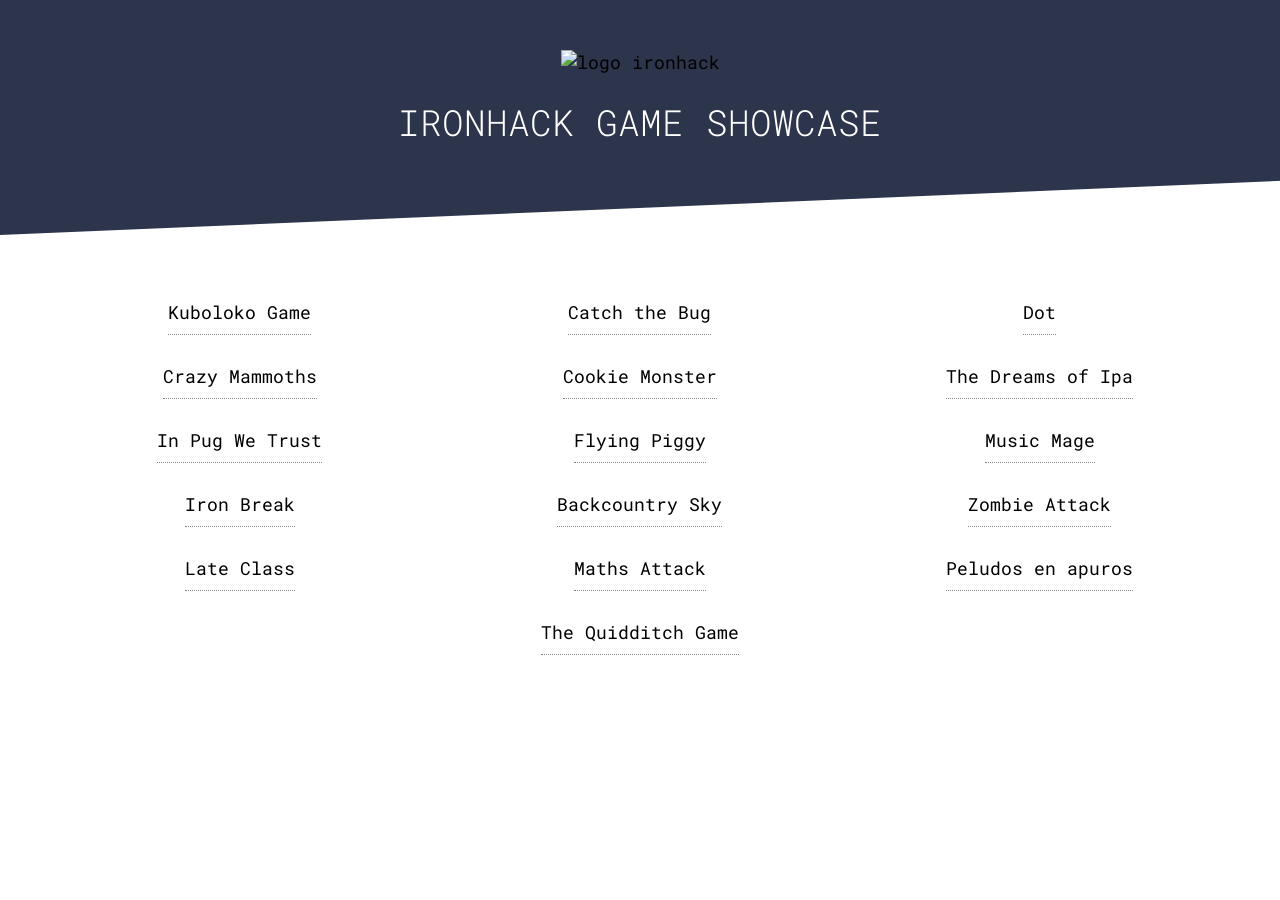
==== index.html @ 3bb27ac2 "added readme" ====
<!DOCTYPE html>
<html lang="en">
  <head>
    <meta charset="UTF-8" />
    <meta name="viewport" content="width=device-width, initial-scale=1.0" />
    <meta http-equiv="X-UA-Compatible" content="ie=edge" />
    <link rel="stylesheet" href="styles.css" />
    <link href="https://fonts.googleapis.com/css?family=Roboto+Mono:300,400" rel="stylesheet" />
    <title>Iron Games</title>
  </head>
  <body>
    <div class="logo">
      <img src="https://ironhacktas.github.io/iron-games/img/logo.svg" alt="logo ironhack" />
      <h1>Ironhack game showcase</h1>
    </div>
    <div class="container">
      <ul>
        <!-- <li><a target="_blank" href="https://ironhacktas.github.io/iron-games/escape-room/index.html">Escape Room</a></li> -->
        <!-- <li><a target="_blank" href="https://yunevk.github.io/Kokoro/">Kokoro</a></li> -->
        <!-- <li><a target="_blank" href="https://ironhacktas.github.io/iron-games/tris-te/index.html">tris-te</a></li> -->
        <li><a target="_blank" href="https://keidu.github.io/kubolokoGame/">Kuboloko Game</a></li>
        <li><a target="_blank" href="https://ironhacktas.github.io/iron-games/mammoths/index.html">Crazy Mammoths</a></li>
        <li><a target="_blank" href="https://evilloh.github.io/In-Pug-We-Trust/">In Pug We Trust</a></li>
        <li><a target="_blank" href="https://sandratejedor.github.io/IronBreak/">Iron Break</a></li>

        <li><a target="_blank" href="https://mariashecodes.github.io/LateClass/">Late Class</a></li>
      </ul>
      <ul>
        <li><a target="_blank" href="https://gomezortiz.github.io/Catch-the-Bug/">Catch the Bug</a></li>
        <li><a target="_blank" href="https://ironhacktas.github.io/iron-games/cookie-monster/index.html">Cookie Monster</a></li>
        <li><a target="_blank" href="https://raluca-andreea.github.io/Flying-piggy/">Flying Piggy</a></li>
        <li><a target="_blank" href="https://ironhacktas.github.io/iron-games/sky/index.html">Backcountry Sky</a></li>
        <li><a target="_blank" href="https://lulastray.github.io/videojuego-Maths-Attack/">Maths Attack</a></li>
        <li><a target="_blank" href="https://marta-rodi.github.io/quidditch-game/">The Quidditch Game</a></li>
      </ul>
      <ul>
        <li><a target="_blank" href="https://ironhacktas.github.io/iron-games/dot/index.html">Dot</a></li>
        <li><a target="_blank" href="https://kikeanaya.github.io/ipacava/">The Dreams of Ipa</a></li>
        <li><a target="_blank" href="https://teo-lopez.github.io/LoomPractice/">Music Mage</a></li>
        <li><a target="_blank" href="https://tinoguti.github.io/zombie-attack/">Zombie Attack</a></li>
        <li><a target="_blank" href="https://ladycrispy.github.io/Peludos-en-Apuros/">Peludos en apuros</a></li>
      </ul>
    </div>
  </body>
</html>
---- styles.css ----
body {
    font-family: 'Roboto Mono', monospace;
    font-size: 18px;
    color: black;
    padding: 0;
    margin: 0;
}

.logo {
    padding: 50px 0 10px;
    margin-bottom: 120px;
    text-align: center;
    background: #2d354c;
    position: relative;
}

.logo:after {
    content: "";
    position: absolute;
    width: 100vw;
    border-bottom: 65px solid transparent;
    border-left: 120vw solid #2d354c;
    left: 0;
}

h1 {
    text-transform: uppercase;
    font-weight: 300;
    color: white;
}

.container {
    width: 1200px;
    max-width: 100%;
    margin: 0 auto;
    box-sizing: border-box;
    display: flex;
    flex-wrap: wrap;
}

ul {
    width: 33.33%;
    list-style: none;
    text-align: center;
    margin: 0 0 30px;
    padding: 0;
}

li {
    margin-bottom: 40px;
}

a {
    text-decoration: none;
    color: black;
    border-bottom: 1px dotted grey;
    padding-bottom: 10px;
}

a:hover {
    color: #32c3ff;
}

@media screen and (max-width:1199px) {
    ul {
        width: 50%;
    }
}

@media screen and (max-width:767px) {
    ul {
        width: 100%;
    }
}
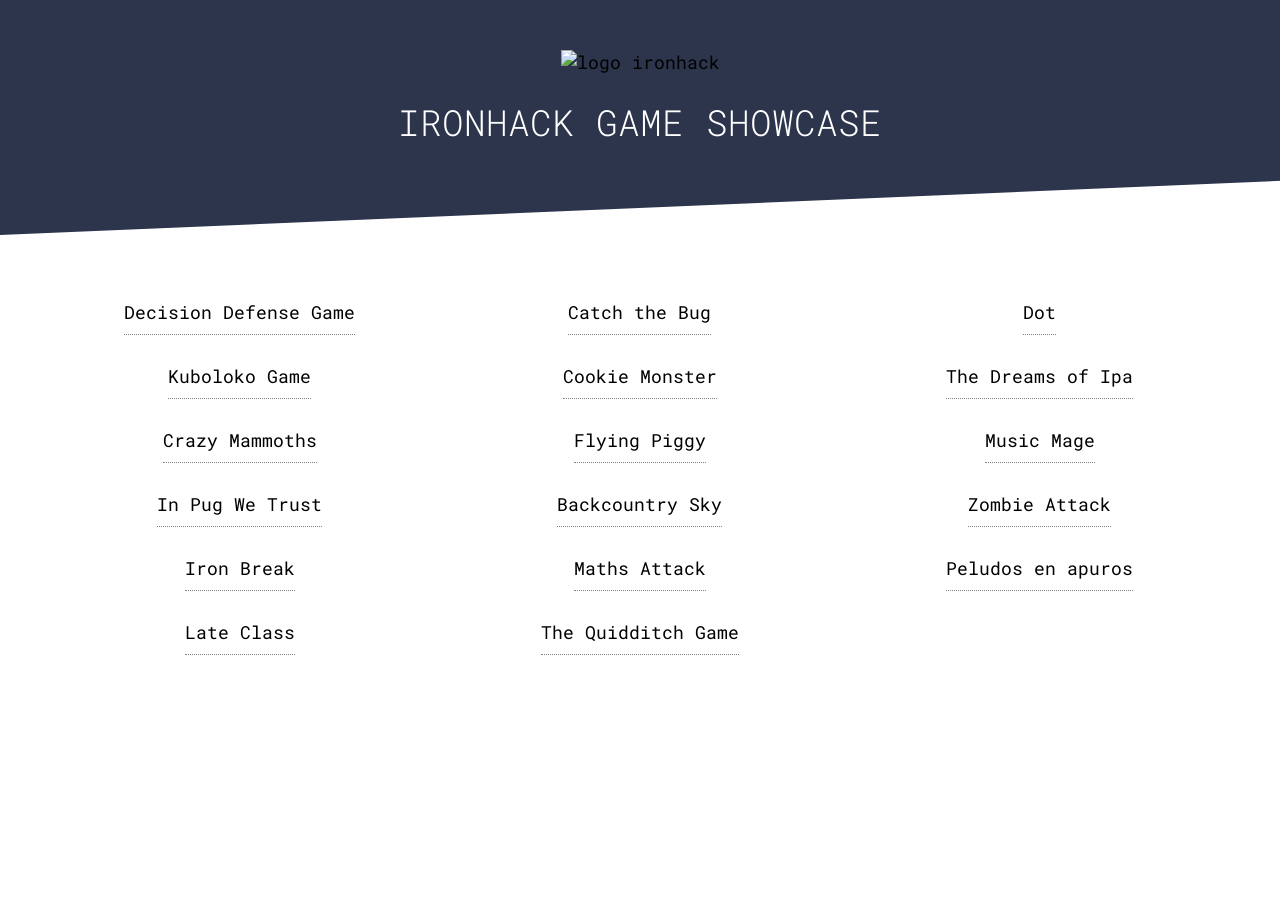
==== commit b96bb6ef: "added one more game" ====
--- a/index.html
+++ b/index.html
@@ -18,6 +18,7 @@
         <!-- <li><a target="_blank" href="https://ironhacktas.github.io/iron-games/escape-room/index.html">Escape Room</a></li> -->
         <!-- <li><a target="_blank" href="https://yunevk.github.io/Kokoro/">Kokoro</a></li> -->
         <!-- <li><a target="_blank" href="https://ironhacktas.github.io/iron-games/tris-te/index.html">tris-te</a></li> -->
+        <li><a target="_blank" href="https://ncairos.github.io/Decision-Defense-Game/">Decision Defense Game</a></li>
         <li><a target="_blank" href="https://keidu.github.io/kubolokoGame/">Kuboloko Game</a></li>
         <li><a target="_blank" href="https://ironhacktas.github.io/iron-games/mammoths/index.html">Crazy Mammoths</a></li>
         <li><a target="_blank" href="https://evilloh.github.io/In-Pug-We-Trust/">In Pug We Trust</a></li>
--- a/styles.css
+++ b/styles.css
@@ -1,3 +1,6 @@
+html {
+    overflow: hidden;
+}
 body {
     font-family: 'Roboto Mono', monospace;
     font-size: 18px;
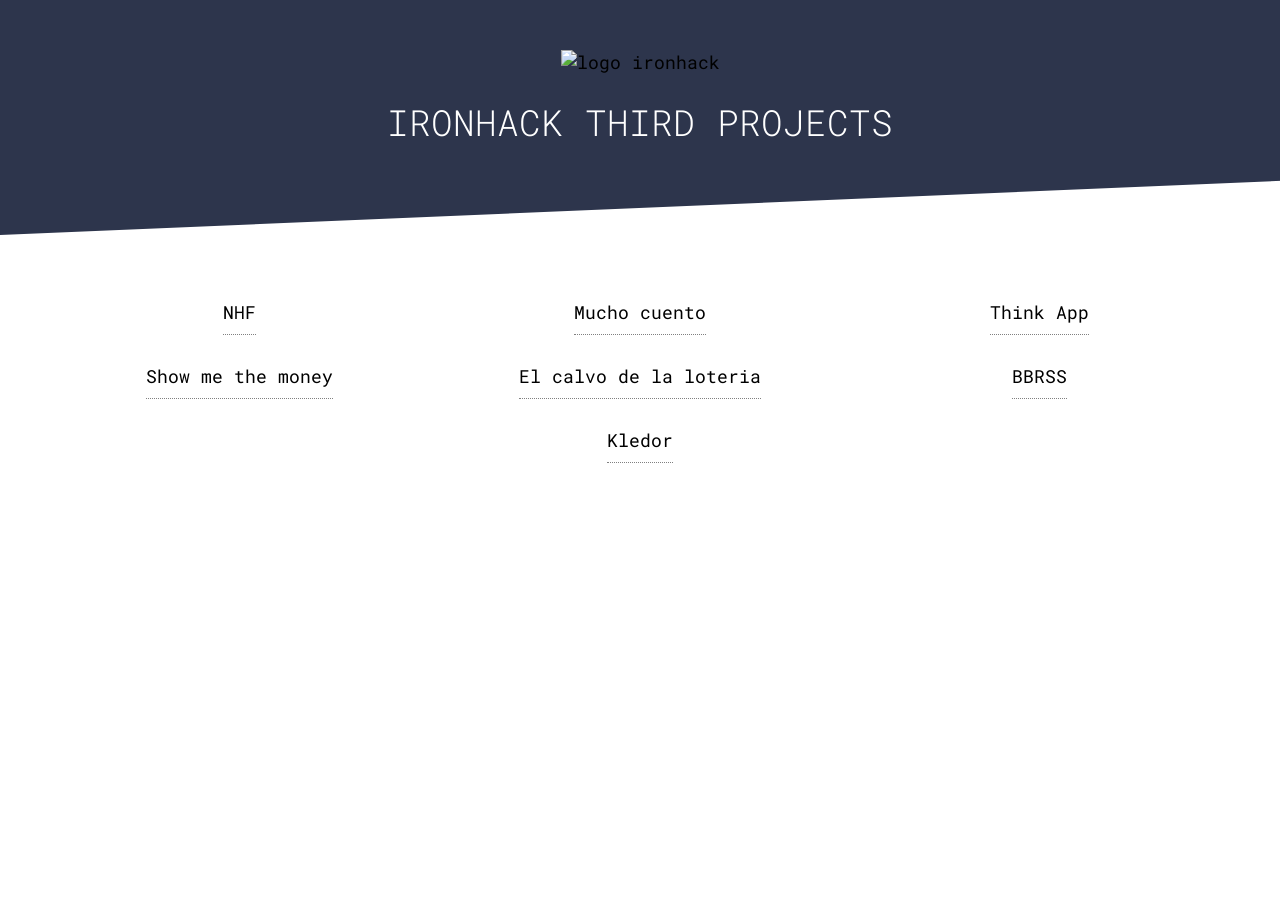
==== commit 9cbb6cae: "first upload" ====
--- a/index.html
+++ b/index.html
@@ -6,40 +6,64 @@
     <meta http-equiv="X-UA-Compatible" content="ie=edge" />
     <link rel="stylesheet" href="styles.css" />
     <link href="https://fonts.googleapis.com/css?family=Roboto+Mono:300,400" rel="stylesheet" />
-    <title>Iron Games</title>
+    <title>Iron Third Projects</title>
   </head>
   <body>
     <div class="logo">
       <img src="https://ironhacktas.github.io/iron-games/img/logo.svg" alt="logo ironhack" />
-      <h1>Ironhack game showcase</h1>
+      <h1>Ironhack Third Projects</h1>
     </div>
     <div class="container">
       <ul>
         <!-- <li><a target="_blank" href="https://ironhacktas.github.io/iron-games/escape-room/index.html">Escape Room</a></li> -->
         <!-- <li><a target="_blank" href="https://yunevk.github.io/Kokoro/">Kokoro</a></li> -->
         <!-- <li><a target="_blank" href="https://ironhacktas.github.io/iron-games/tris-te/index.html">tris-te</a></li> -->
-        <li><a target="_blank" href="https://ncairos.github.io/Decision-Defense-Game/">Decision Defense Game</a></li>
-        <li><a target="_blank" href="https://keidu.github.io/kubolokoGame/">Kuboloko Game</a></li>
-        <li><a target="_blank" href="https://ironhacktas.github.io/iron-games/mammoths/index.html">Crazy Mammoths</a></li>
-        <li><a target="_blank" href="https://evilloh.github.io/In-Pug-We-Trust/">In Pug We Trust</a></li>
-        <li><a target="_blank" href="https://sandratejedor.github.io/IronBreak/">Iron Break</a></li>
-
-        <li><a target="_blank" href="https://mariashecodes.github.io/LateClass/">Late Class</a></li>
+        <li>
+          <a
+            target="_blank"
+            href="https://nhf-reactapp.herokuapp.com/
+"
+            >NHF</a
+          >
+        </li>
+        <li>
+          <a
+            target="_blank"
+            href="https://showmethemoney-dhh.herokuapp.com/
+"
+            >Show me the money</a
+          >
+        </li>
       </ul>
       <ul>
-        <li><a target="_blank" href="https://gomezortiz.github.io/Catch-the-Bug/">Catch the Bug</a></li>
-        <li><a target="_blank" href="https://ironhacktas.github.io/iron-games/cookie-monster/index.html">Cookie Monster</a></li>
-        <li><a target="_blank" href="https://raluca-andreea.github.io/Flying-piggy/">Flying Piggy</a></li>
-        <li><a target="_blank" href="https://ironhacktas.github.io/iron-games/sky/index.html">Backcountry Sky</a></li>
-        <li><a target="_blank" href="https://lulastray.github.io/videojuego-Maths-Attack/">Maths Attack</a></li>
-        <li><a target="_blank" href="https://marta-rodi.github.io/quidditch-game/">The Quidditch Game</a></li>
+        <li>
+          <a
+            target="_blank"
+            href="https://muchocuento.herokuapp.com
+            "
+            >Mucho cuento</a
+          >
+          <p class="hidden">Crispy 012345678</p>
+        </li>
+        <li><a target="_blank" href="https://elcalvodelaloteria.herokuapp.com">El calvo de la loteria</a></li>
+        <li>
+          <a target="_blank" href="https://kledor-app.herokuapp.com/dashboard">Kledor</a>
+          <p class="hidden">Raluca popino</p>
+        </li>
+        <!-- <li>
+          <a target="_blank" href="https://snow-app.herokuapp.com/">Snow App</a>
+          <p class="hidden">popinoteacher popinoteacher<br />popino2 popino2</p>
+        </li> -->
       </ul>
       <ul>
-        <li><a target="_blank" href="https://ironhacktas.github.io/iron-games/dot/index.html">Dot</a></li>
-        <li><a target="_blank" href="https://kikeanaya.github.io/ipacava/">The Dreams of Ipa</a></li>
-        <li><a target="_blank" href="https://teo-lopez.github.io/LoomPractice/">Music Mage</a></li>
-        <li><a target="_blank" href="https://tinoguti.github.io/zombie-attack/">Zombie Attack</a></li>
-        <li><a target="_blank" href="https://ladycrispy.github.io/Peludos-en-Apuros/">Peludos en apuros</a></li>
+        <li>
+          <a target="_blank" href="https://think-app.herokuapp.com">Think App</a>
+          <p class="hidden">Raluca popino</p>
+        </li>
+        <li>
+          <a target="_blank" href="https://bbrss.herokuapp.com/">BBRSS</a>
+          <p class="hidden">popino popino</p>
+        </li>
       </ul>
     </div>
   </body>
--- a/styles.css
+++ b/styles.css
@@ -74,4 +74,8 @@
     ul {
         width: 100%;
     }
+}
+
+.hidden {
+    display: none;
 }
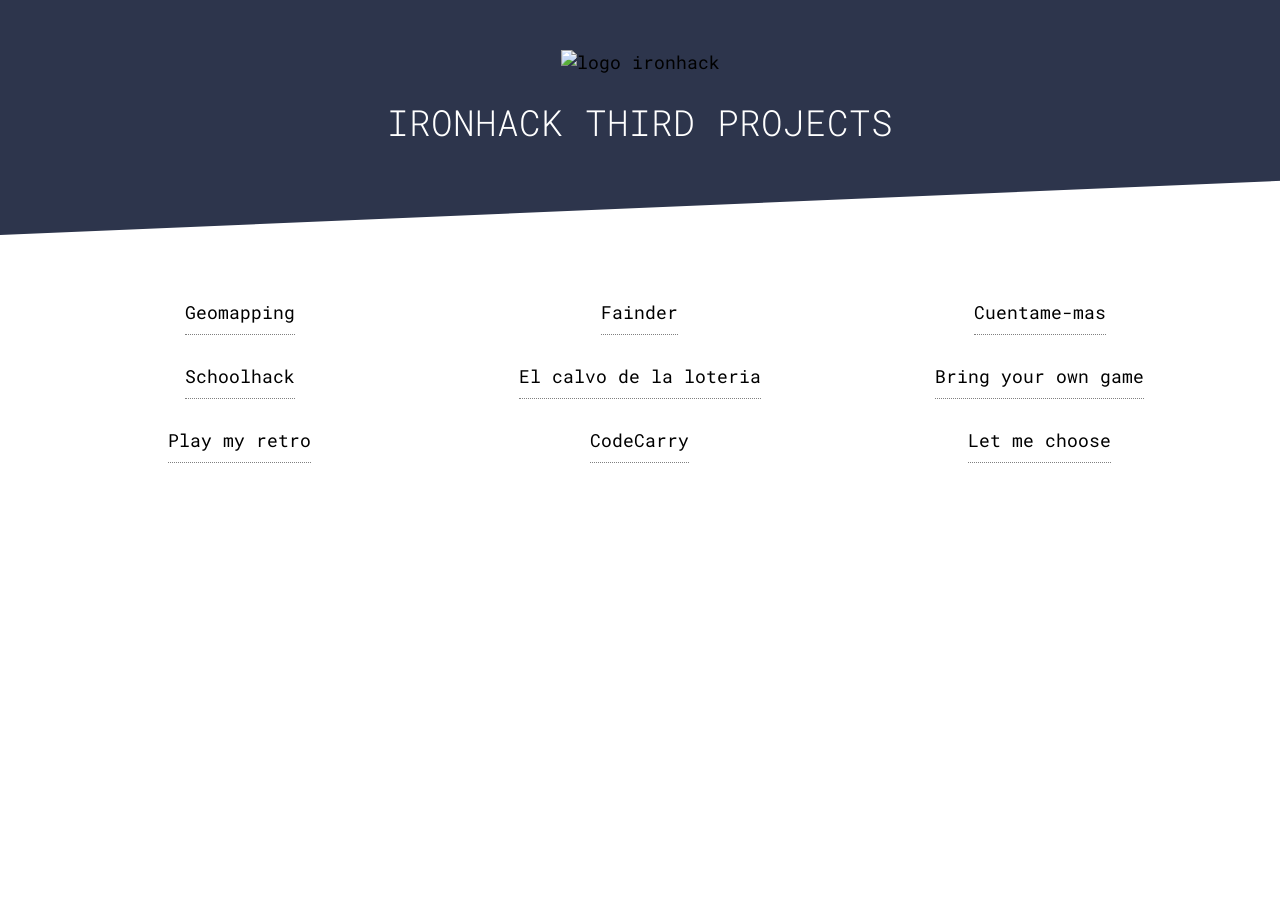
==== commit 3d0f5be1: "added new projects" ====
--- a/index.html
+++ b/index.html
@@ -1,70 +1,73 @@
 <!DOCTYPE html>
 <html lang="en">
-  <head>
-    <meta charset="UTF-8" />
-    <meta name="viewport" content="width=device-width, initial-scale=1.0" />
-    <meta http-equiv="X-UA-Compatible" content="ie=edge" />
-    <link rel="stylesheet" href="styles.css" />
-    <link href="https://fonts.googleapis.com/css?family=Roboto+Mono:300,400" rel="stylesheet" />
-    <title>Iron Third Projects</title>
-  </head>
-  <body>
-    <div class="logo">
-      <img src="https://ironhacktas.github.io/iron-games/img/logo.svg" alt="logo ironhack" />
-      <h1>Ironhack Third Projects</h1>
-    </div>
-    <div class="container">
-      <ul>
-        <!-- <li><a target="_blank" href="https://ironhacktas.github.io/iron-games/escape-room/index.html">Escape Room</a></li> -->
-        <!-- <li><a target="_blank" href="https://yunevk.github.io/Kokoro/">Kokoro</a></li> -->
-        <!-- <li><a target="_blank" href="https://ironhacktas.github.io/iron-games/tris-te/index.html">tris-te</a></li> -->
-        <li>
-          <a
-            target="_blank"
-            href="https://nhf-reactapp.herokuapp.com/
-"
-            >NHF</a
-          >
-        </li>
-        <li>
-          <a
-            target="_blank"
-            href="https://showmethemoney-dhh.herokuapp.com/
-"
-            >Show me the money</a
-          >
-        </li>
-      </ul>
-      <ul>
-        <li>
-          <a
-            target="_blank"
-            href="https://muchocuento.herokuapp.com
-            "
-            >Mucho cuento</a
-          >
-          <p class="hidden">Crispy 012345678</p>
-        </li>
-        <li><a target="_blank" href="https://elcalvodelaloteria.herokuapp.com">El calvo de la loteria</a></li>
-        <li>
-          <a target="_blank" href="https://kledor-app.herokuapp.com/dashboard">Kledor</a>
-          <p class="hidden">Raluca popino</p>
-        </li>
-        <!-- <li>
-          <a target="_blank" href="https://snow-app.herokuapp.com/">Snow App</a>
-          <p class="hidden">popinoteacher popinoteacher<br />popino2 popino2</p>
-        </li> -->
-      </ul>
-      <ul>
-        <li>
-          <a target="_blank" href="https://think-app.herokuapp.com">Think App</a>
-          <p class="hidden">Raluca popino</p>
-        </li>
-        <li>
-          <a target="_blank" href="https://bbrss.herokuapp.com/">BBRSS</a>
-          <p class="hidden">popino popino</p>
-        </li>
-      </ul>
-    </div>
-  </body>
+	<head>
+		<meta charset="UTF-8" />
+		<meta name="viewport" content="width=device-width, initial-scale=1.0" />
+		<meta http-equiv="X-UA-Compatible" content="ie=edge" />
+		<link rel="stylesheet" href="styles.css" />
+		<link href="https://fonts.googleapis.com/css?family=Roboto+Mono:300,400" rel="stylesheet" />
+		<title>Iron Third Projects</title>
+	</head>
+	<body>
+		<div class="logo">
+			<img src="https://ironhacktas.github.io/iron-games/img/logo.svg" alt="logo ironhack" />
+			<h1>Ironhack Third Projects</h1>
+		</div>
+		<div class="container">
+			<ul>
+				<!-- <li><a target="_blank" href="https://ironhacktas.github.io/iron-games/escape-room/index.html">Escape Room</a></li> -->
+				<!-- <li><a target="_blank" href="https://yunevk.github.io/Kokoro/">Kokoro</a></li> -->
+				<!-- <li><a target="_blank" href="https://ironhacktas.github.io/iron-games/tris-te/index.html">tris-te</a></li> -->
+				<li>
+					<a target="_blank" href="https://geomapping-1.herokuapp.com/">Geomapping</a>
+					<small><p class="hidden">David 1234</p></small>
+				</li>
+				<li>
+					<a target="_blank" href="https://schoolhack.herokuapp.com/">Schoolhack</a>
+					<small><p class="hidden">lucianasvina 1234</p></small>
+					<small><p class="hidden">LuriLurika 1234</p></small>
+					<small><p class="hidden">Scarl 1234</p></small>
+				</li>
+				<li>
+					<a target="_blank" href="https://play-my-retro.herokuapp.com/">Play my retro</a>
+					<small><p class="hidden">aru admin</p></small>
+				</li>
+			</ul>
+			<ul>
+				<li>
+					<a target="_blank" href="https://fainder.herokuapp.com/">Fainder</a>
+					<small><p class="hidden">LauEle 123 LauEle S.l. 123</p></small>
+				</li>
+				<li>
+					<a target="_blank" href="https://elcalvodelaloteria.herokuapp.com">El calvo de la loteria</a>
+					<small> <p class="hidden">popino popino</p></small>
+				</li>
+				<li>
+					<a target="_blank" href="https://codecarry.herokuapp.com/">CodeCarry</a>
+					<small><p class="hidden">Andres 1234</p></small>
+					<small><p class="hidden">Bill Gates bbb</p></small>
+				</li>
+			</ul>
+			<ul>
+				<li>
+					<a target="_blank" href="https://cuentame-mas.herokuapp.com/">Cuentame-mas</a>
+					<small><p class="hidden">Yai yai</p></small>
+				</li>
+				<li>
+					<a target="_blank" href="https://bringyourowngame.herokuapp.com/">Bring your own game</a>
+					<small><p class="hidden">Alejandro 123</p></small>
+				</li>
+				<li>
+					<a target="_blank" href="http://letmechoose.herokuapp.com/">Let me choose</a>
+					<small><p class="hidden">Patylla paty</p></small>
+				</li>
+			</ul>
+		</div>
+		<script>
+			function show(e) {
+				e.ctrlKey && document.querySelectorAll('li > small > p').forEach(elm => elm.classList.toggle('hidden'))
+			}
+			document.querySelector('.logo').addEventListener('click', show)
+		</script>
+	</body>
 </html>
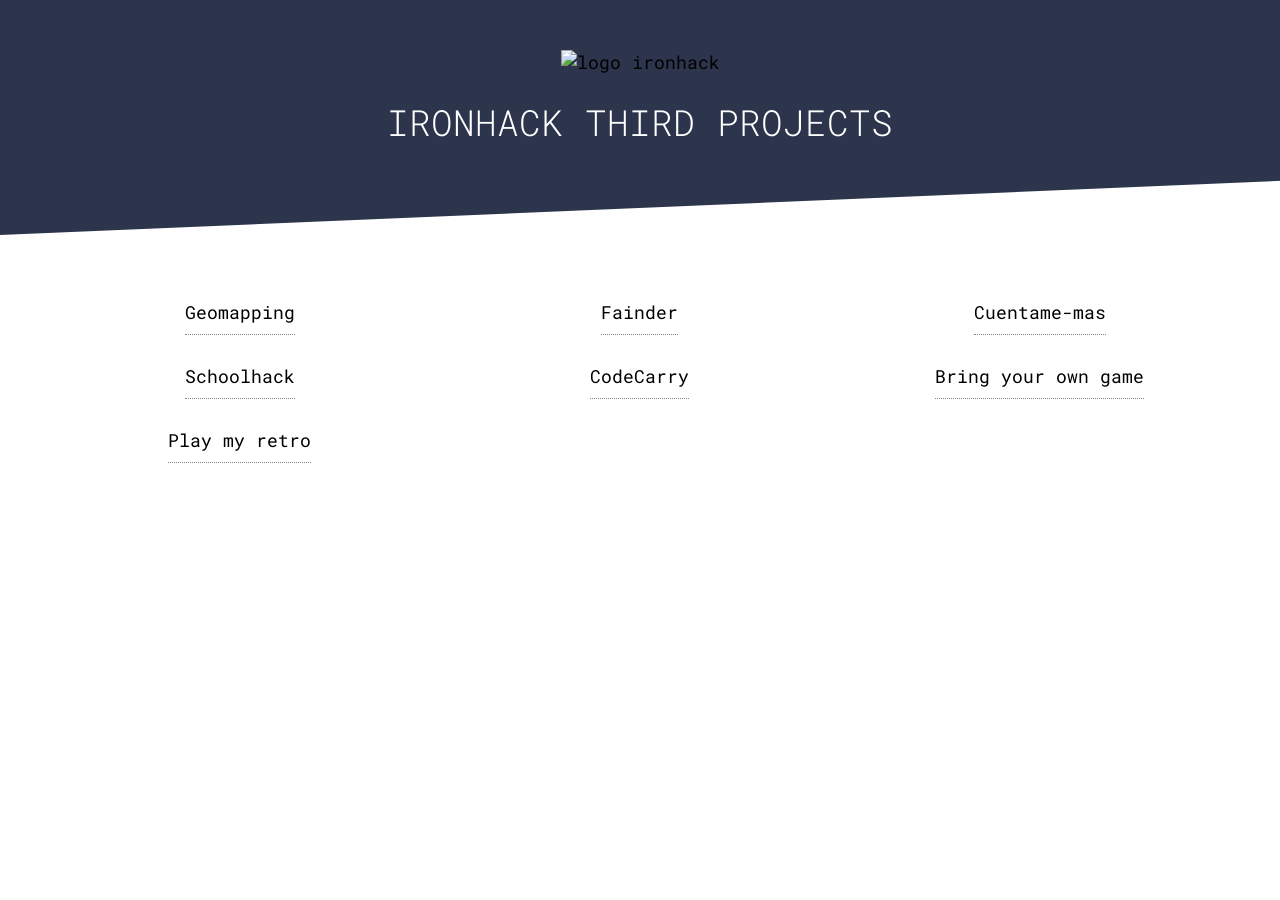
==== commit be7c6b09: "asdf" ====
--- a/index.html
+++ b/index.html
@@ -38,10 +38,10 @@
 					<a target="_blank" href="https://fainder.herokuapp.com/">Fainder</a>
 					<small><p class="hidden">LauEle 123 LauEle S.l. 123</p></small>
 				</li>
-				<li>
+				<!-- <li>
 					<a target="_blank" href="https://elcalvodelaloteria.herokuapp.com">El calvo de la loteria</a>
 					<small> <p class="hidden">popino popino</p></small>
-				</li>
+				</li> -->
 				<li>
 					<a target="_blank" href="https://codecarry.herokuapp.com/">CodeCarry</a>
 					<small><p class="hidden">Andres 1234</p></small>
@@ -57,10 +57,10 @@
 					<a target="_blank" href="https://bringyourowngame.herokuapp.com/">Bring your own game</a>
 					<small><p class="hidden">Alejandro 123</p></small>
 				</li>
-				<li>
+				<!-- <li>
 					<a target="_blank" href="http://letmechoose.herokuapp.com/">Let me choose</a>
 					<small><p class="hidden">Patylla paty</p></small>
-				</li>
+				</li> -->
 			</ul>
 		</div>
 		<script>
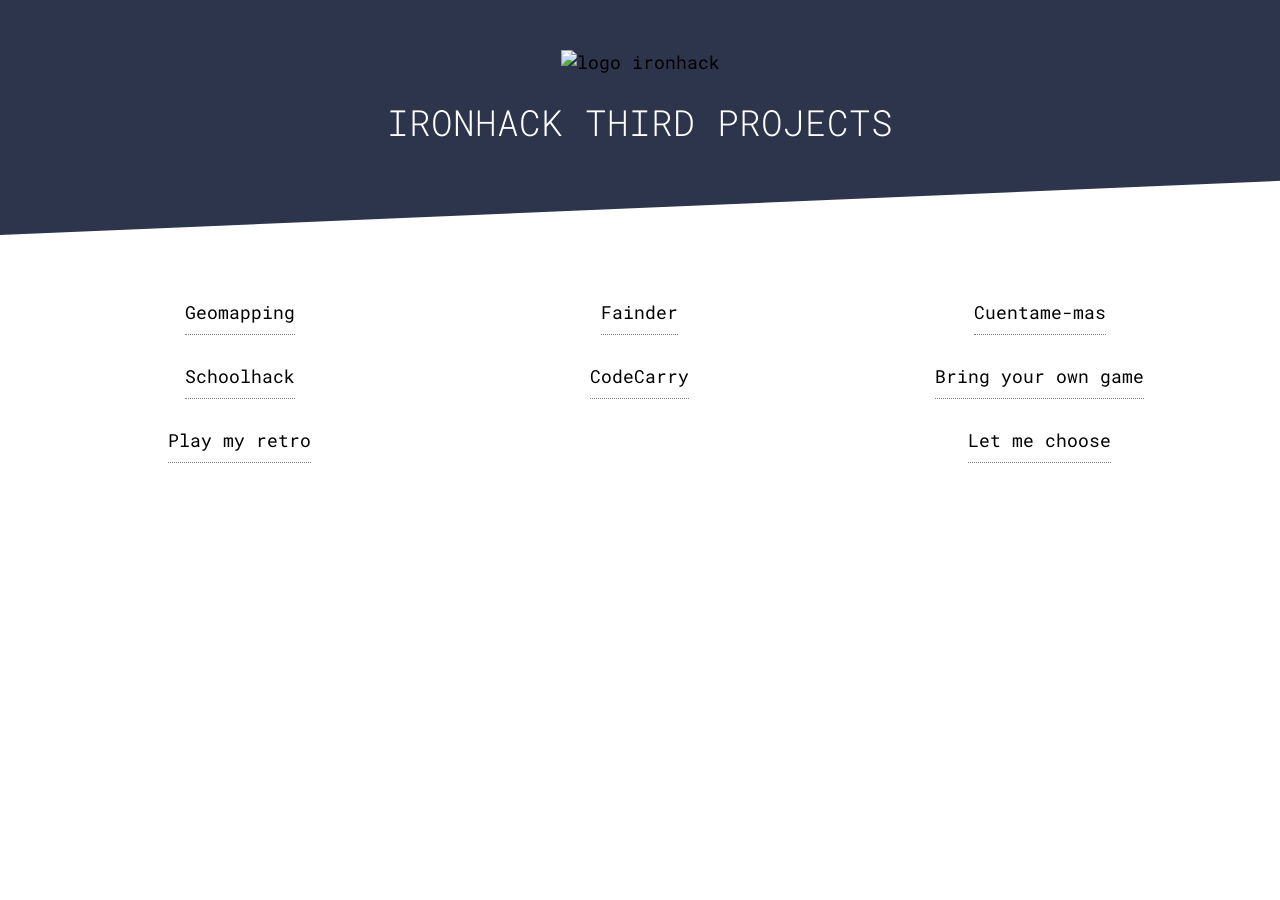
==== commit d6d6da39: "Added new project" ====
--- a/index.html
+++ b/index.html
@@ -61,6 +61,10 @@
 					<a target="_blank" href="http://letmechoose.herokuapp.com/">Let me choose</a>
 					<small><p class="hidden">Patylla paty</p></small>
 				</li> -->
+				<li>
+					<a target="_blank" href="https://spacebookingproject.herokuapp.com/discover">Let me choose</a>
+					<small><p class="hidden">Spacebooking</p></small>
+				</li>
 			</ul>
 		</div>
 		<script>
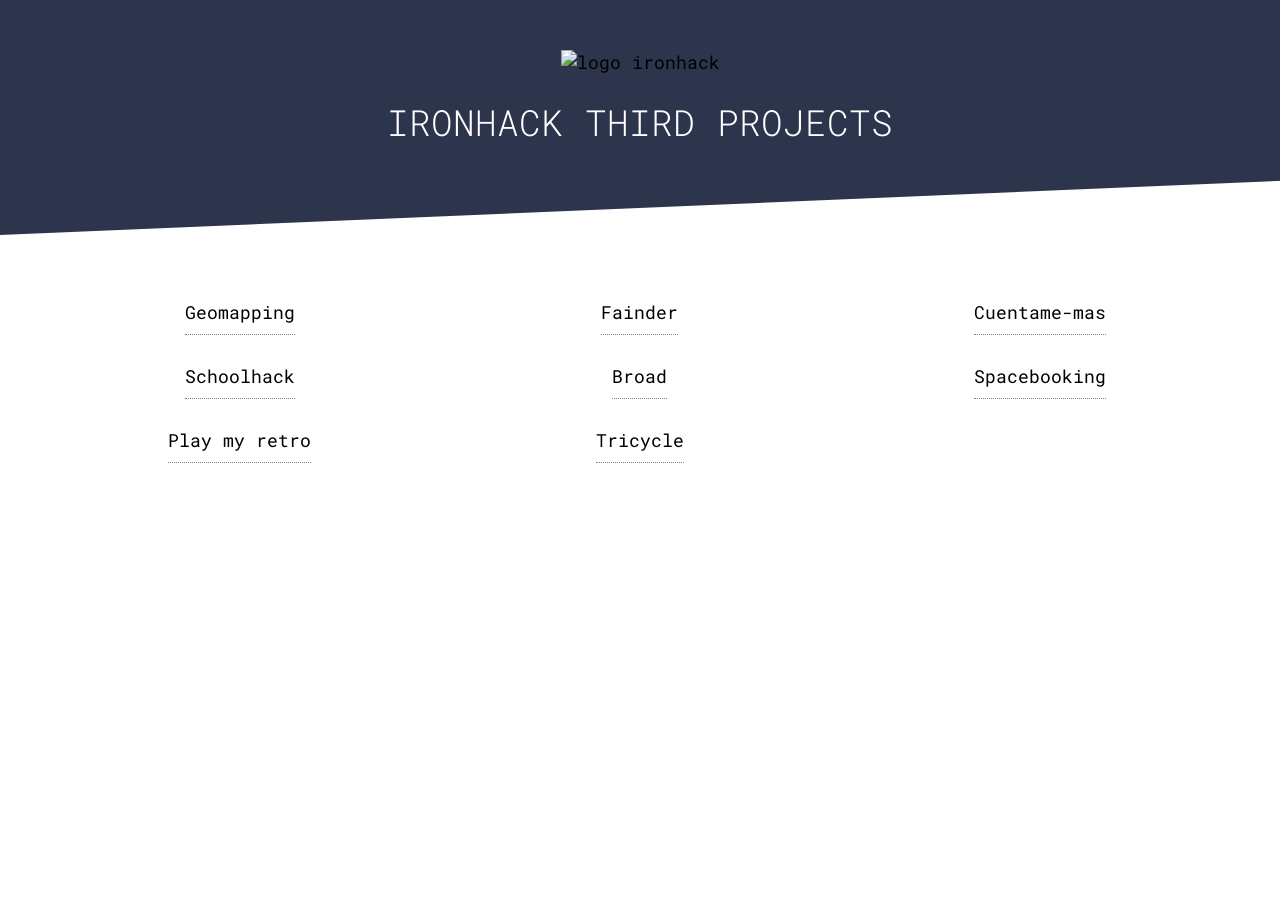
==== commit 6d3f5ba4: "updated" ====
--- a/index.html
+++ b/index.html
@@ -1,77 +1,114 @@
 <!DOCTYPE html>
 <html lang="en">
-	<head>
-		<meta charset="UTF-8" />
-		<meta name="viewport" content="width=device-width, initial-scale=1.0" />
-		<meta http-equiv="X-UA-Compatible" content="ie=edge" />
-		<link rel="stylesheet" href="styles.css" />
-		<link href="https://fonts.googleapis.com/css?family=Roboto+Mono:300,400" rel="stylesheet" />
-		<title>Iron Third Projects</title>
-	</head>
-	<body>
-		<div class="logo">
-			<img src="https://ironhacktas.github.io/iron-games/img/logo.svg" alt="logo ironhack" />
-			<h1>Ironhack Third Projects</h1>
-		</div>
-		<div class="container">
-			<ul>
-				<!-- <li><a target="_blank" href="https://ironhacktas.github.io/iron-games/escape-room/index.html">Escape Room</a></li> -->
-				<!-- <li><a target="_blank" href="https://yunevk.github.io/Kokoro/">Kokoro</a></li> -->
-				<!-- <li><a target="_blank" href="https://ironhacktas.github.io/iron-games/tris-te/index.html">tris-te</a></li> -->
-				<li>
-					<a target="_blank" href="https://geomapping-1.herokuapp.com/">Geomapping</a>
-					<small><p class="hidden">David 1234</p></small>
-				</li>
-				<li>
-					<a target="_blank" href="https://schoolhack.herokuapp.com/">Schoolhack</a>
-					<small><p class="hidden">lucianasvina 1234</p></small>
-					<small><p class="hidden">LuriLurika 1234</p></small>
-					<small><p class="hidden">Scarl 1234</p></small>
-				</li>
-				<li>
-					<a target="_blank" href="https://play-my-retro.herokuapp.com/">Play my retro</a>
-					<small><p class="hidden">aru admin</p></small>
-				</li>
-			</ul>
-			<ul>
-				<li>
-					<a target="_blank" href="https://fainder.herokuapp.com/">Fainder</a>
-					<small><p class="hidden">LauEle 123 LauEle S.l. 123</p></small>
-				</li>
-				<!-- <li>
+
+<head>
+	<meta charset="UTF-8" />
+	<meta name="viewport" content="width=device-width, initial-scale=1.0" />
+	<meta http-equiv="X-UA-Compatible" content="ie=edge" />
+	<link rel="stylesheet" href="styles.css" />
+	<link href="https://fonts.googleapis.com/css?family=Roboto+Mono:300,400" rel="stylesheet" />
+	<title>Iron Third Projects</title>
+</head>
+
+<body>
+	<div class="logo">
+		<img src="https://ironhacktas.github.io/iron-games/img/logo.svg" alt="logo ironhack" />
+		<h1>Ironhack Third Projects</h1>
+	</div>
+	<div class="container">
+		<ul>
+			<!-- <li><a target="_blank" href="https://ironhacktas.github.io/iron-games/escape-room/index.html">Escape Room</a></li> -->
+			<!-- <li><a target="_blank" href="https://yunevk.github.io/Kokoro/">Kokoro</a></li> -->
+			<!-- <li><a target="_blank" href="https://ironhacktas.github.io/iron-games/tris-te/index.html">tris-te</a></li> -->
+			<li>
+				<a target="_blank" href="https://geomapping-1.herokuapp.com/">Geomapping</a>
+				<small>
+					<p class="hidden">David 1234</p>
+				</small>
+			</li>
+			<li>
+				<a target="_blank" href="https://schoolhack.herokuapp.com/">Schoolhack</a>
+				<small>
+					<p class="hidden">lucianasvina 1234</p>
+				</small>
+				<small>
+					<p class="hidden">LuriLurika 1234</p>
+				</small>
+				<small>
+					<p class="hidden">Scarl 1234</p>
+				</small>
+			</li>
+			<li>
+				<a target="_blank" href="https://play-my-retro.herokuapp.com/">Play my retro</a>
+				<small>
+					<p class="hidden">aru admin</p>
+				</small>
+			</li>
+		</ul>
+		<ul>
+			<li>
+				<a target="_blank" href="https://fainder.herokuapp.com/">Fainder</a>
+				<small>
+					<p class="hidden">LauEle 123 LauEle S.l. 123</p>
+				</small>
+			</li>
+			<!-- <li>
 					<a target="_blank" href="https://elcalvodelaloteria.herokuapp.com">El calvo de la loteria</a>
 					<small> <p class="hidden">popino popino</p></small>
 				</li> -->
-				<li>
-					<a target="_blank" href="https://codecarry.herokuapp.com/">CodeCarry</a>
-					<small><p class="hidden">Andres 1234</p></small>
-					<small><p class="hidden">Bill Gates bbb</p></small>
-				</li>
-			</ul>
-			<ul>
-				<li>
-					<a target="_blank" href="https://cuentame-mas.herokuapp.com/">Cuentame-mas</a>
-					<small><p class="hidden">Yai yai</p></small>
-				</li>
-				<li>
-					<a target="_blank" href="https://bringyourowngame.herokuapp.com/">Bring your own game</a>
-					<small><p class="hidden">Alejandro 123</p></small>
-				</li>
-				<!-- <li>
+			<li>
+				<a target="_blank" href="https://broad-books.herokuapp.com/">Broad</a>
+				<small>
+					<p class="hidden">laura1 laura</p>
+				</small>
+			</li>
+			<!-- <li>
+				<a target="_blank" href="https://codecarry.herokuapp.com/">CodeCarry</a>
+				<small>
+					<p class="hidden">Andres 1234</p>
+				</small>
+				<small>
+					<p class="hidden">Bill Gates bbb</p>
+				</small>
+			</li> -->
+			<li>
+				<a target="_blank" href="https://tricycle-bike.herokuapp.com/">Tricycle</a>
+				<small>
+					<p class="hidden">victor@tricycle.com victor</p>
+				</small>
+			</li>
+		</ul>
+		<ul>
+			<li>
+				<a target="_blank" href="https://cuentame-mas.herokuapp.com/">Cuentame-mas</a>
+				<small>
+					<p class="hidden">Yai yai</p>
+				</small>
+			</li>
+			<!-- <li>
+				<a target="_blank" href="https://bringyourowngame.herokuapp.com/">Bring your own game</a>
+				<small>
+					<p class="hidden">Alejandro 123</p>
+				</small>
+			</li> -->
+			<!-- <li>
 					<a target="_blank" href="http://letmechoose.herokuapp.com/">Let me choose</a>
 					<small><p class="hidden">Patylla paty</p></small>
 				</li> -->
-				<li>
-					<a target="_blank" href="https://spacebookingproject.herokuapp.com/discover">Let me choose</a>
-					<small><p class="hidden">Spacebooking</p></small>
-				</li>
-			</ul>
-		</div>
-		<script>
-			function show(e) {
-				e.ctrlKey && document.querySelectorAll('li > small > p').forEach(elm => elm.classList.toggle('hidden'))
-			}
-			document.querySelector('.logo').addEventListener('click', show)
-		</script>
-	</body>
-</html>
+			<li>
+				<a target="_blank" href="https://spacebookingproject.herokuapp.com/discover">Spacebooking</a>
+				<small>
+					<p class="hidden">q@q.com q</p>
+				</small>
+			</li>
+		</ul>
+	</div>
+	<script>
+		function show(e) {
+			e.ctrlKey && document.querySelectorAll('li > small > p').forEach(elm => elm.classList.toggle('hidden'))
+		}
+		document.querySelector('.logo').addEventListener('click', show)
+	</script>
+</body>
+
+</html>
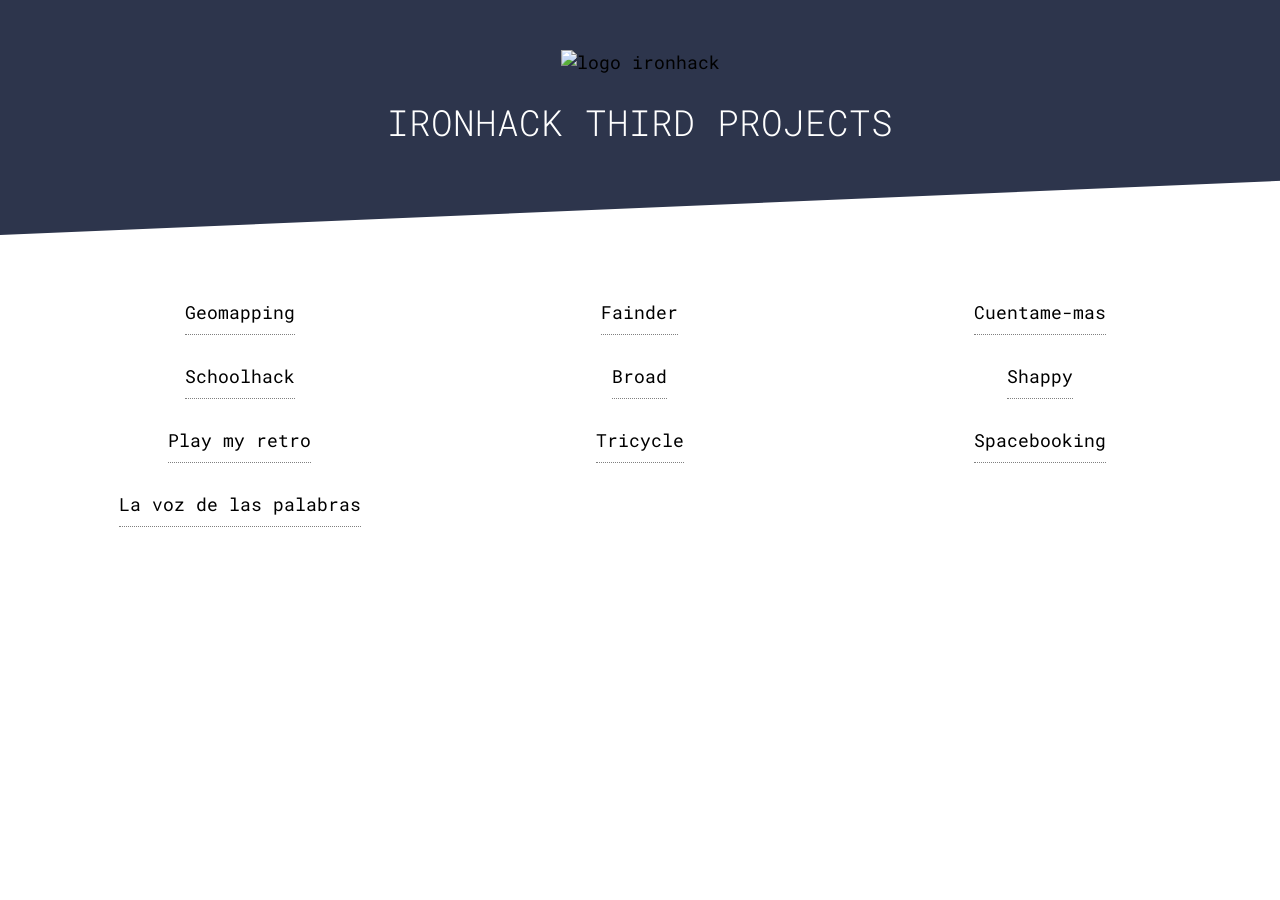
==== commit 04776378: "new projects added" ====
--- a/index.html
+++ b/index.html
@@ -44,6 +44,12 @@
 					<p class="hidden">aru admin</p>
 				</small>
 			</li>
+			<li>
+				<a target="_blank" href="https://la-voz-de-las-palabras.herokuapp.com/">La voz de las palabras</a>
+				<small>
+					<p class="hidden">tinez16 tinez</p>
+				</small>
+			</li>
 		</ul>
 		<ul>
 			<li>
@@ -85,6 +91,12 @@
 					<p class="hidden">Yai yai</p>
 				</small>
 			</li>
+			<li>
+				<a target="_blank" href="https://shappy.herokuapp.com/">Shappy</a>
+				<small>
+					<p class="hidden">Dany marzodia6</p>
+				</small>
+			</li>
 			<!-- <li>
 				<a target="_blank" href="https://bringyourowngame.herokuapp.com/">Bring your own game</a>
 				<small>
